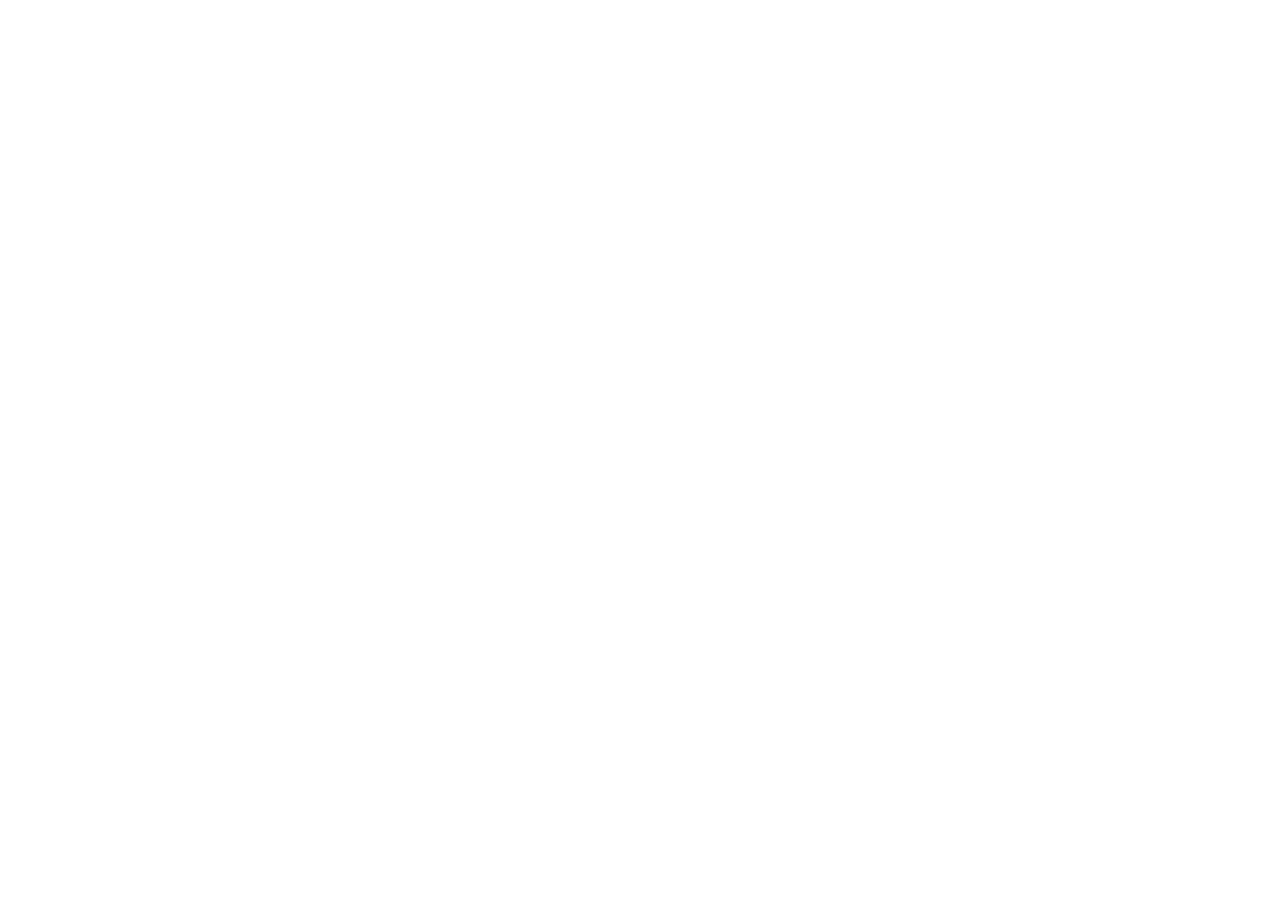
==== index.html @ 74c26d43 "first commit" ====
<!DOCTYPE html>
<html lang="en">

<head>
    <meta charset="UTF-8">
    <meta http-equiv="X-UA-Compatible" content="IE=edge">
    <meta name="viewport" content="width=device-width, initial-scale=1.0">
    <title>Weather App Today</title>
    <link rel="stylesheet" href="./styles.css">
    <script src="./script.js" defer></script>
</head>

<body>
    <div class="card"></div>
</body>

</html>
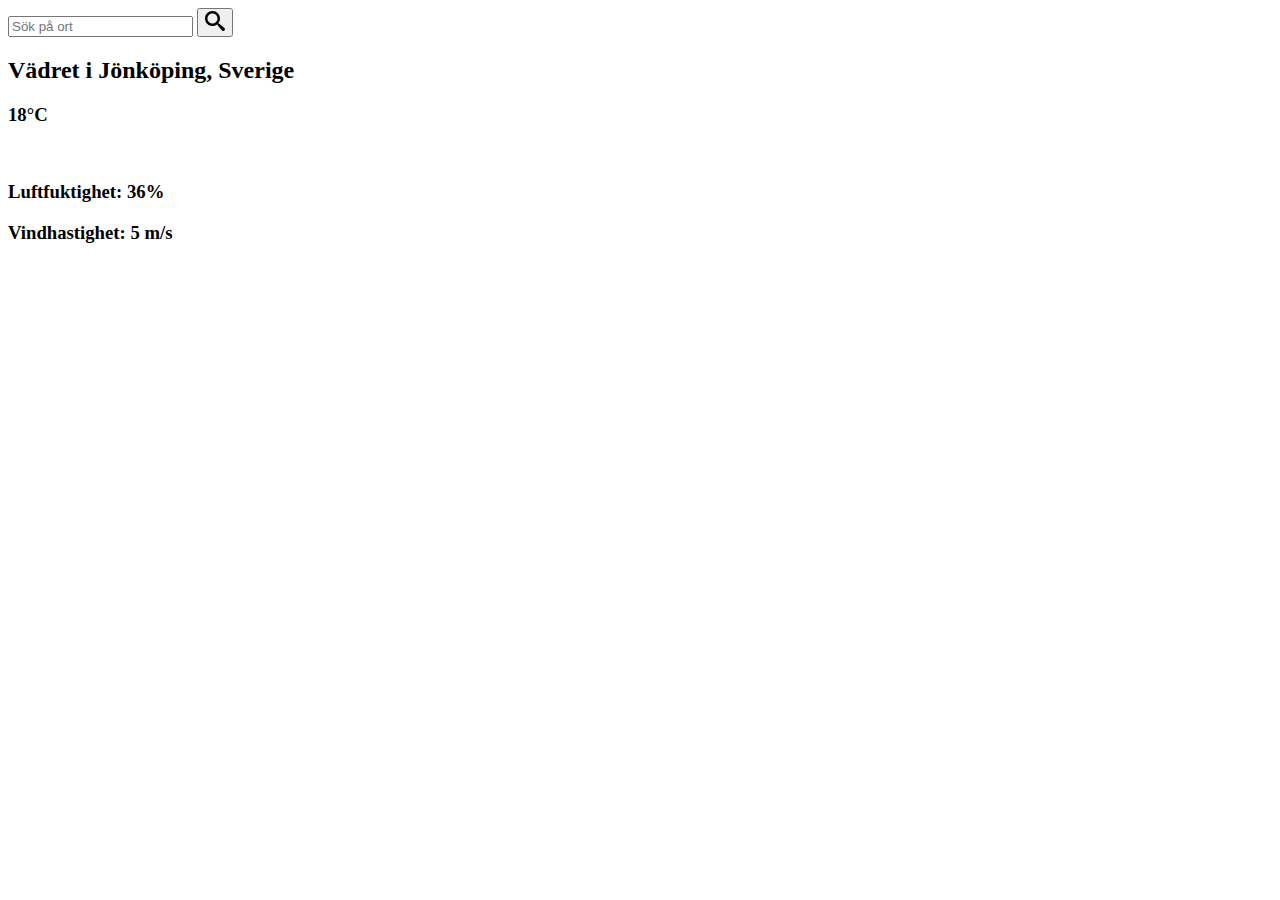
==== commit c2ecc2aa: "skapat grunden med dynamiskt html" ====
--- a/index.html
+++ b/index.html
@@ -11,7 +11,8 @@
 </head>
 
 <body>
-    <div class="card"></div>
+    <section id="card"></section>
+    <!-- Insert -->
 </body>
 
 </html>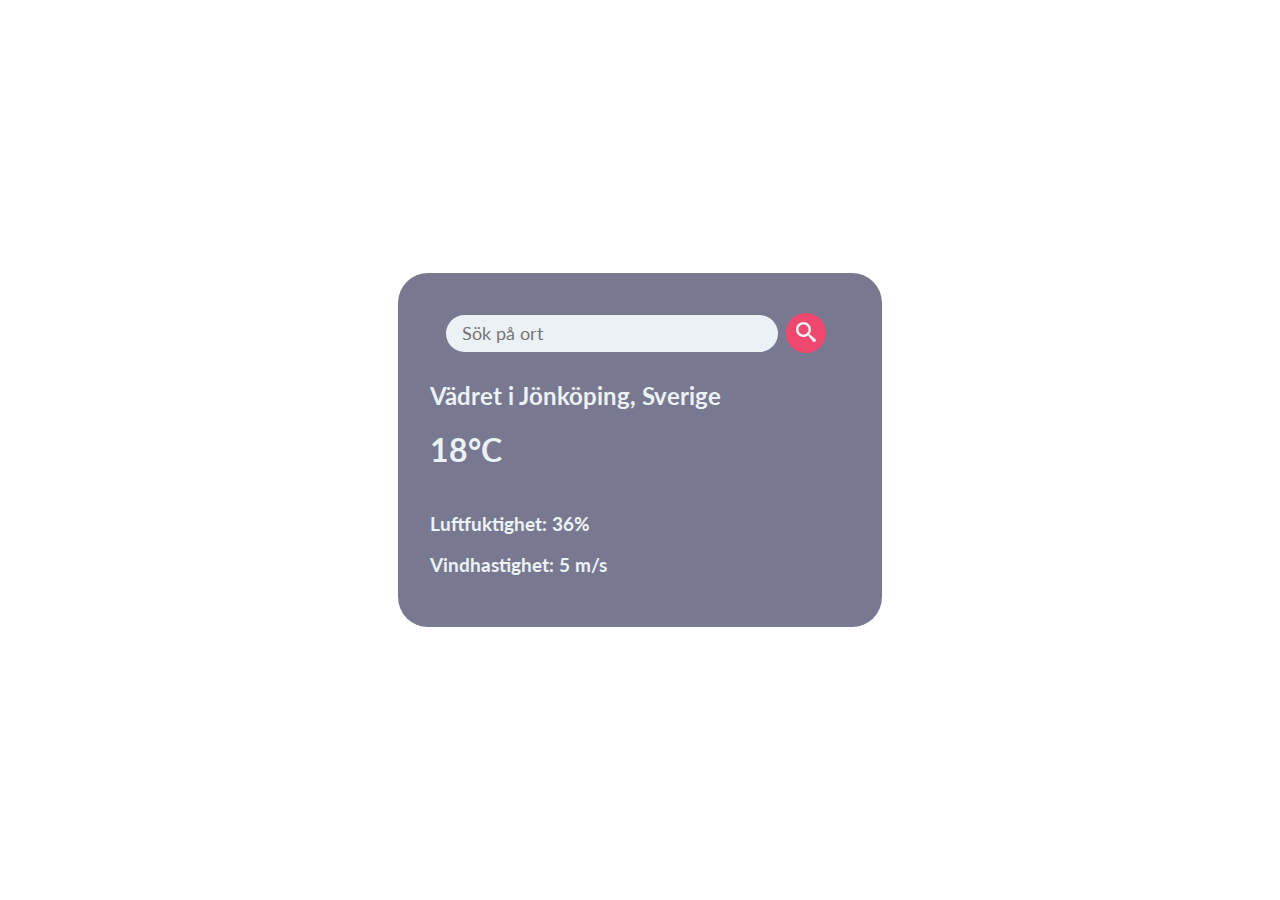
==== commit 83431143: "Implementerat CSS" ====
--- a/index.html
+++ b/index.html
@@ -6,6 +6,12 @@
     <meta http-equiv="X-UA-Compatible" content="IE=edge">
     <meta name="viewport" content="width=device-width, initial-scale=1.0">
     <title>Weather App Today</title>
+    <link rel="preconnect" href="https://fonts.googleapis.com">
+    <link rel="preconnect" href="https://fonts.gstatic.com" crossorigin>
+    <link
+        href="https://fonts.googleapis.com/css2?family=Lato:ital,wght@0,100;0,300;0,400;0,700;0,900;1,400;1,700&display=swap"
+        rel="stylesheet">
+    <link rel="stylesheet" href="./colors.css">
     <link rel="stylesheet" href="./styles.css">
     <script src="./script.js" defer></script>
 </head>
--- a/colors.css
+++ b/colors.css
@@ -0,0 +1,17 @@
+:root {
+    --primary-color: #ef486f;
+    --secondary-color: #4c4e6d;
+    
+    --primary-bg-color: #212529;
+    --secondary-bg-color: #f2f2f2;
+    --grey-bg-color: #221e1f;
+    
+    --primary-text-color: #ecf1f5;
+    --secondary-text-color: #343a40;
+    
+    --primary-light-color: #ee5f80;
+    --secondary-light-color: #88899e;
+    
+    --banner-color: #fab005;
+    --weather-form-color: #4c4e6dc1;
+}--- a/styles.css
+++ b/styles.css
@@ -0,0 +1,58 @@
+body {
+    display: flex;
+    justify-content: center;
+    align-items: center;
+    height: 100vh;
+    margin: 0;
+    font-family: "Lato", sans-serif;
+    background-image: url("https://source.unsplash.com/1600x900/?weather, landscape");
+}
+
+#card {
+    background-color: var(--weather-form-color);
+    color: var(--primary-text-color);
+    padding: 2rem;
+    border-radius: 30px;
+    width: 100%;
+    max-width: 420px;
+    margin: 1rem;
+}
+
+.search {
+    display: flex;
+    justify-content: center;
+    align-items: center;
+}
+
+button {
+    margin: 0.5rem;
+    border-radius: 80px;
+    border: none;
+    outline: none;
+    height: 2.5rem;
+    width: 2.5rem;
+    background-color: var(--primary-color);
+    color: var(--primary-text-color);
+}
+
+button:hover {
+    background-color: var(--primary-light-color);
+    cursor: pointer;
+    transition: 0.2s ease-in-out;
+}
+
+.search-bar {
+    border: none;
+    outline: none;
+    padding: 0.5rem 1rem;
+    border-radius: 24px;
+    background-color: var(--primary-text-color);
+    font-family: inherit;
+    font-size: 1.1rem;
+    width: calc(100% - 120px);
+}
+
+.temp {
+    margin: 0 0 0.4rem 0; 
+    font-size: 2rem;
+}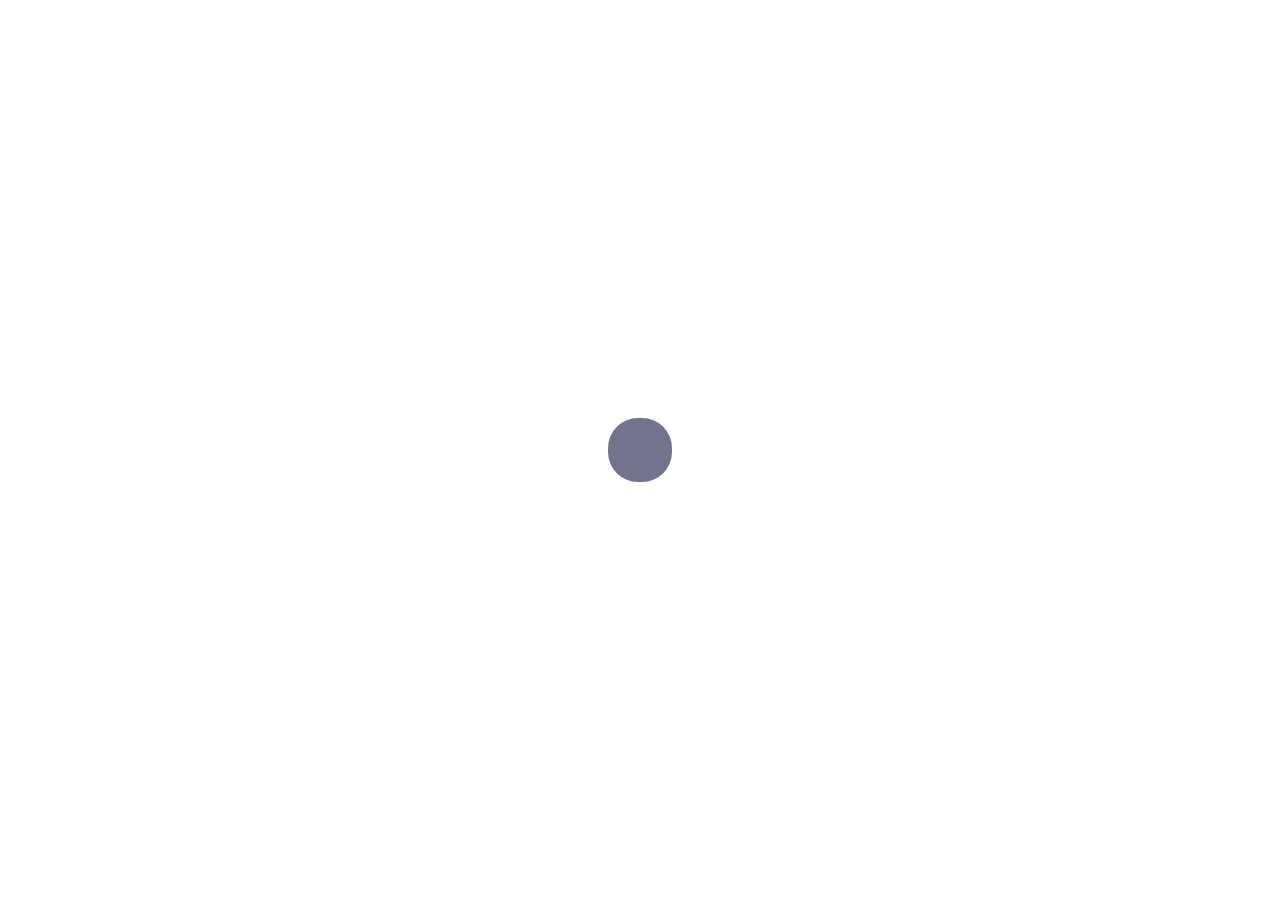
==== commit 4ca5cb90: "Hämtar data från API" ====
--- a/index.html
+++ b/index.html
@@ -13,7 +13,7 @@
         rel="stylesheet">
     <link rel="stylesheet" href="./colors.css">
     <link rel="stylesheet" href="./styles.css">
-    <script src="./script.js" defer></script>
+    <script src="./script.js" type="module" defer></script>
 </head>
 
 <body>
--- a/colors.css
+++ b/colors.css
@@ -13,5 +13,5 @@
     --secondary-light-color: #88899e;
     
     --banner-color: #fab005;
-    --weather-form-color: #4c4e6dc1;
+    --weather-form-color: #4c4e6dc8;
 }--- a/styles.css
+++ b/styles.css
@@ -6,6 +6,8 @@
     margin: 0;
     font-family: "Lato", sans-serif;
     background-image: url("https://source.unsplash.com/1600x900/?weather, landscape");
+    background-repeat: no-repeat;
+    background-size: cover;
 }
 
 #card {
@@ -13,8 +15,7 @@
     color: var(--primary-text-color);
     padding: 2rem;
     border-radius: 30px;
-    width: 100%;
-    max-width: 420px;
+
     margin: 1rem;
 }
 
@@ -48,11 +49,24 @@
     border-radius: 24px;
     background-color: var(--primary-text-color);
     font-family: inherit;
-    font-size: 1.1rem;
+    font-size: 1.2rem;
     width: calc(100% - 120px);
 }
 
-.temp {
-    margin: 0 0 0.4rem 0; 
-    font-size: 2rem;
-}+.overview {
+    display: flex;
+    gap: 1rem;
+    border: solid 1px var(--grey-bg-color);
+    border-radius: 1rem;
+    padding: 1rem;
+    align-items: center;
+}
+.overview:hover {
+    background-color: var(--primary-color);
+    cursor: pointer;
+}
+
+.day {
+    font-style: italic;
+    text-decoration: underline;
+}
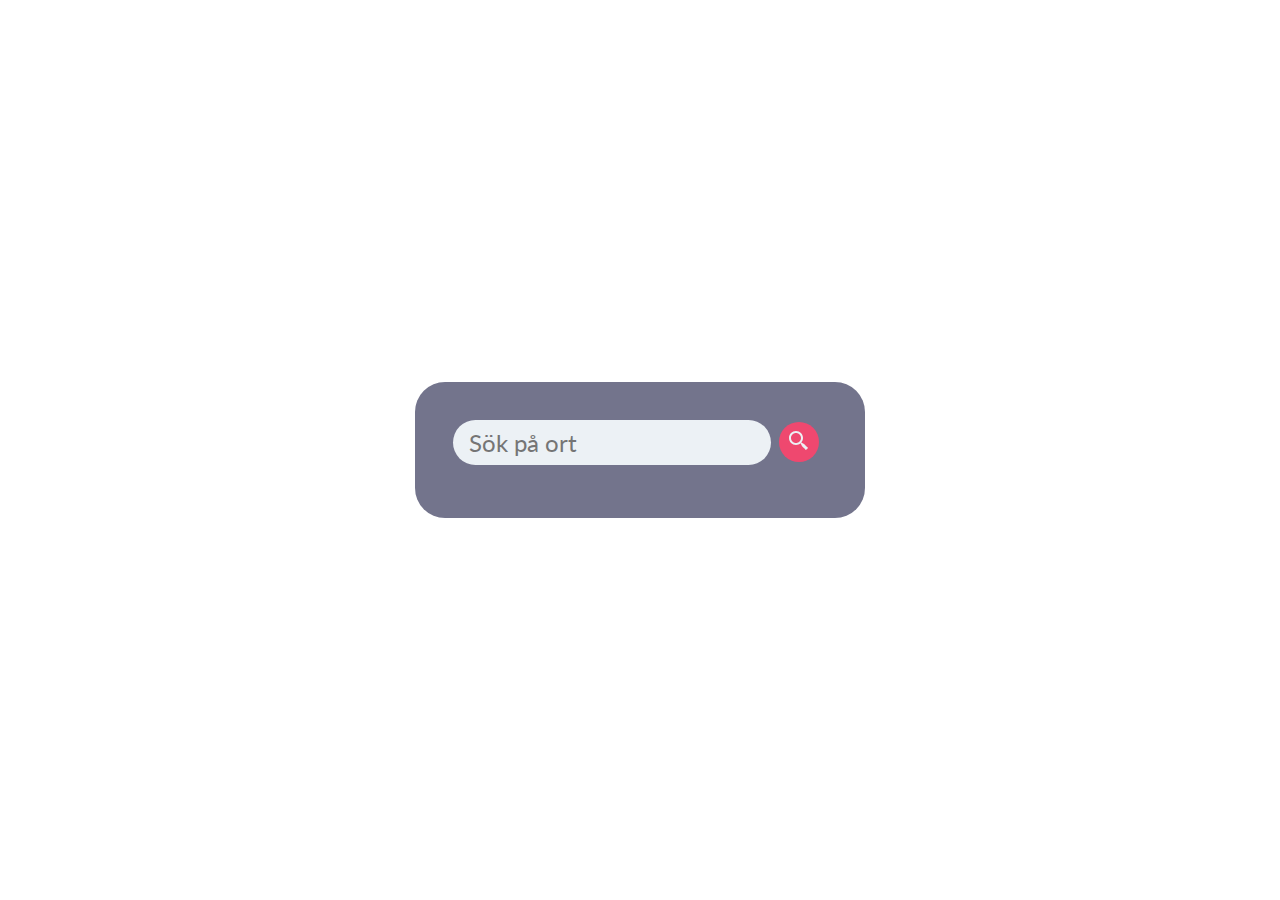
==== commit 89fad40f: "Implementerade GeoCoding så att man kan söka på städer och få ut en GPS-koordinat" ====
--- a/index.html
+++ b/index.html
@@ -13,7 +13,7 @@
         rel="stylesheet">
     <link rel="stylesheet" href="./colors.css">
     <link rel="stylesheet" href="./styles.css">
-    <script src="./script.js" type="module" defer></script>
+    <script src="./app.js" type="module" defer></script>
 </head>
 
 <body>
--- a/styles.css
+++ b/styles.css
@@ -5,17 +5,24 @@
     height: 100vh;
     margin: 0;
     font-family: "Lato", sans-serif;
-    background-image: url("https://source.unsplash.com/1600x900/?weather, landscape");
+    background-image: url("https://source.unsplash.com/1600x900/?weather,landscape");
     background-repeat: no-repeat;
     background-size: cover;
+}
+
+input[type="text"] {
+    font-size: 0.7rem;
+}
+
+h2 {
+    font-size: 0.9rem;
 }
 
 #card {
     background-color: var(--weather-form-color);
     color: var(--primary-text-color);
-    padding: 2rem;
+    padding: 1rem;
     border-radius: 30px;
-
     margin: 1rem;
 }
 
@@ -27,11 +34,11 @@
 
 button {
     margin: 0.5rem;
-    border-radius: 80px;
+    border-radius: 40px;
     border: none;
     outline: none;
-    height: 2.5rem;
-    width: 2.5rem;
+    height: 1.8rem;
+    width: 1.8rem;
     background-color: var(--primary-color);
     color: var(--primary-text-color);
 }
@@ -46,27 +53,96 @@
     border: none;
     outline: none;
     padding: 0.5rem 1rem;
-    border-radius: 24px;
+    border-radius: 20px;
     background-color: var(--primary-text-color);
     font-family: inherit;
-    font-size: 1.2rem;
-    width: calc(100% - 120px);
+    width: calc(100% - 100px);
 }
 
 .overview {
-    display: flex;
-    gap: 1rem;
+    display: grid;
+    grid-template-columns: repeat(1, 1fr);
     border: solid 1px var(--grey-bg-color);
     border-radius: 1rem;
     padding: 1rem;
     align-items: center;
 }
+
 .overview:hover {
     background-color: var(--primary-color);
     cursor: pointer;
 }
 
 .day {
+    font-size: 1rem;
     font-style: italic;
     text-decoration: underline;
 }
+
+@media screen and (min-width: 500px) and (max-width: 940px) {
+    input[type="text"] {
+        font-size: 1.3rem;
+    }
+
+    h2 {
+        font-size: 1.5rem;
+    }
+
+    #card {
+        padding: 1.5rem;
+    }
+
+    .search {
+        padding: 0.5rem 0;
+    }
+
+    button {
+        height: 2.8rem;
+        width: 2.8rem;
+    }
+
+    .search-bar {
+        padding: 0.8rem 1.5rem;
+        border-radius: 34px;
+    }
+
+    .day {
+        font-size: 1.5rem;
+    }
+}
+
+@media screen and (min-width: 940px) {
+    input[type="text"] {
+        font-size: 1.5rem;
+    }
+
+    h2 {
+        font-size: 1.8rem;
+    }
+
+    #card {
+        padding: 2rem;
+    }
+
+    button {
+        height: 2.5rem;
+        width: 2.5rem;
+    }
+
+    .search {
+        margin-bottom: 1rem;
+    }
+
+    .search-bar {
+        border-radius: 40px;
+    }
+
+    .overview {
+        display: flex;
+        gap: 1rem;
+    }
+
+    .day {
+        font-size: 2rem;
+    }
+}
